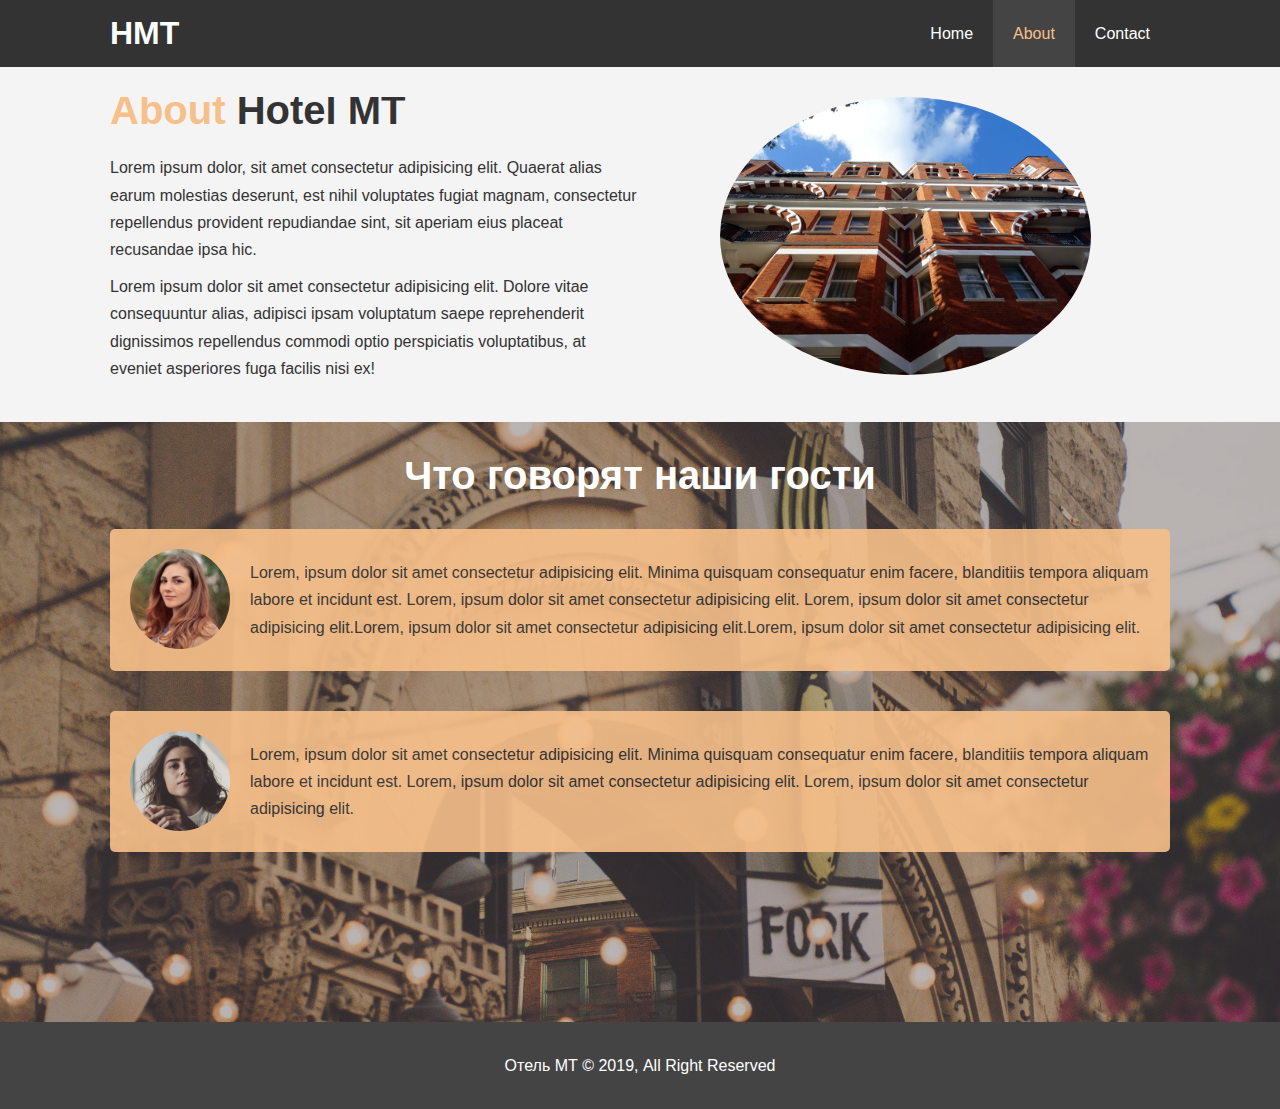
==== about.html @ 5ee2fefc "added main, about and contact pages" ====
<!DOCTYPE html>
<html lang="en">
  <head>
    <meta charset="UTF-8" />
    <meta name="viewport" content="width=device-width, initial-scale=1.0" />
    <meta http-equiv="X-UA-Compatible" content="ie=edge" />
    <meta name="description" content="Добро пожаловать в лучший отель Москвы" />
    <meta name="keywords" content="отель,москва" />
    <link rel="stylesheet" href="css/style.css" />
    <title>Hotel MT | О Нас</title>
  </head>

  <body>
    <header>
      <nav id="navbar">
        <div class="container">
          <h1 class="logo"><a href="index.html">HMT</a></h1>
          <ul>
            <li><a href="index.html">Home</a></li>
            <li><a class="current" href="about.html">About</a></li>
            <li><a href="contact.html">Contact</a></li>
          </ul>
        </div>
      </nav>
    </header>

    <section id="about-info" class="bg-light py-3">
      <div class="container">
        <div class="info-left">
          <h1 class="l-heading">
            <span class="text-primary">About</span> Hotel MT
          </h1>
          <p>
            Lorem ipsum dolor, sit amet consectetur adipisicing elit. Quaerat
            alias earum molestias deserunt, est nihil voluptates fugiat magnam,
            consectetur repellendus provident repudiandae sint, sit aperiam eius
            placeat recusandae ipsa hic.
          </p>
          <p>
            Lorem ipsum dolor sit amet consectetur adipisicing elit. Dolore
            vitae consequuntur alias, adipisci ipsam voluptatum saepe
            reprehenderit dignissimos repellendus commodi optio perspiciatis
            voluptatibus, at eveniet asperiores fuga facilis nisi ex!
          </p>
        </div>
        <div class="info-right">
          <img src="./img/photo-2.jpg" alt="hotel" />
        </div>
      </div>
    </section>

    <div class="clr"></div>

    <section id="testimonials" class="py-3">
      <div class="container">
        <h2 class="l-heading">Что говорят наши гости</h2>
        <div class="testimonial bg-primary">
          <img src="./img/person-1.jpg" alt="Samatha" />
          <p>
            Lorem, ipsum dolor sit amet consectetur adipisicing elit. Minima
            quisquam consequatur enim facere, blanditiis tempora aliquam labore
            et incidunt est. Lorem, ipsum dolor sit amet consectetur adipisicing
            elit. Lorem, ipsum dolor sit amet consectetur adipisicing
            elit.Lorem, ipsum dolor sit amet consectetur adipisicing elit.Lorem,
            ipsum dolor sit amet consectetur adipisicing elit.
          </p>
        </div>
        <div class="testimonial bg-primary">
          <img src="./img/person-2.jpg" alt="Samatha" />
          <p>
            Lorem, ipsum dolor sit amet consectetur adipisicing elit. Minima
            quisquam consequatur enim facere, blanditiis tempora aliquam labore
            et incidunt est. Lorem, ipsum dolor sit amet consectetur adipisicing
            elit. Lorem, ipsum dolor sit amet consectetur adipisicing elit.
          </p>
        </div>
      </div>
    </section>

    <footer id="main-footer">
      <p>Отель МТ &copy; 2019, All Right Reserved</p>
    </footer>
  </body>
</html>
---- css/style.css ----
/* Reset */
* {
  margin: 0;
  padding: 0;
  box-sizing: border-box;
}

/* Main Styling */
html,
body {
  font-family: "Segoe UI", Tahoma, Geneva, Verdana, sans-serif;
  line-height: 1.7em;
}

a {
  color: #333;
  text-decoration: none;
}

h1,
h2,
h3 {
  padding-bottom: 20px;
}

p {
  margin: 10px 0;
}

/* Utility Classes */
.container {
  margin: auto;
  max-width: 1100px;
  overflow: auto;
  padding: 0 20px;
}

.lead {
  font-size: 20px;
}

.text-primary {
  color: #f7c08a;
}

.btn {
  display: inline-block;
  font-size: 18px;
  color: #fff;
  background: #333;
  padding: 13px 20px;
  border: none;
  cursor: pointer;
}

.btn:hover {
  background: #f7c08a;
  color: #333;
}

.btn-light {
  background: #f4f4f4;
  color: #333;
}

.bg-dark {
  background: #333;
  color: #fff;
}

.bg-light {
  background: #f4f4f4;
  color: #333;
}

.bg-primary {
  background: #f7c08a;
  color: #333;
}

.clr {
  clear: both;
}
.l-heading {
  font-size: 40px;
}
/* Padding */
.py-1 {
  padding: 10px 0;
}
.py-2 {
  padding: 20px 0;
}
.py-3 {
  padding: 30px 0;
}

/* Navbar */
#navbar {
  background: #333;
  color: #fff;
  overflow: auto;
}

#navbar a {
  color: #fff;
}

#navbar h1 {
  float: left;
  padding-top: 20px;
}

#navbar ul {
  list-style: none;
  float: right;
}

#navbar ul li {
  float: left;
}

#navbar ul li a {
  display: block;
  padding: 20px;
  text-align: center;
}

#navbar ul li a:hover,
#navbar ul li a.current {
  background: #444;
  color: #f7c08a;
}

/* Showcase */
#showcase {
  background: url("../img/showcase.jpg") no-repeat center center/cover;
  height: 600px;
}

#showcase .showcase-content {
  color: #fff;
  text-align: center;
  padding-top: 170px;
}

#showcase .showcase-content h1 {
  font-size: 60px;
  line-height: 1.2em;
}

#showcase .showcase-content p {
  padding-bottom: 20px;
  line-height: 1.7em;
}

/* Home Info */
#home-info {
  height: 400px;
}

#home-info .ingo-img {
  float: left;
  width: 50%;
  background: url("../img/photo-1.jpg") no-repeat;
  min-height: 100%;
}

#home-info .info-content {
  float: right;
  width: 50%;
  height: 100%;
  text-align: center;
  padding: 50px 30px;
  overflow: hidden;
}

#home-info .info-content p {
  padding-bottom: 30px;
}

/* Features */
.box {
  float: left;
  width: 33.3%;
  padding: 50px;
  text-align: center;
}

.box i {
  margin-bottom: 10px;
}
/* About Info */
#about-info .info-right {
  float: right;
  width: 50%;
  min-height: 100%;
}
#about-info .info-right img {
  display: block;
  margin: auto;
  width: 70%;
  border-radius: 50%;
}

#about-info .info-left {
  float: left;
  width: 50%;
  min-height: 70%;
}

/* Textimonials */
#testimonials {
  height: 600px;
  background: url("../img/test-bg.jpg") no-repeat center center/cover;
  padding-top: 40px;
}
#testimonials h2 {
  color: #fff;
  text-align: center;
  padding-bottom: 40px;
}
#testimonials .testimonial {
  padding: 20px;
  margin-bottom: 40px;
  border-radius: 5px;
  opacity: 0.9;
}
#testimonials .testimonial img {
  width: 100px;
  float: left;
  margin-right: 20px;
  border-radius: 50%;
}
/* Contact Form */
#contact-form .form-group {
  margin-bottom: 20px;
}
#contact-form label {
  display: block;
  margin-bottom: 5px;
}
#contact-form input,
#contact-form textarea {
  width: 100%;
  padding: 10px;
  border: 1px #ddd solid;
}
#contact-form textarea {
  height: 200px;
}
#contact-form input:focus,
#contact-form textarea:focus {
  outline: none;
  border-color: #f7c08a;
}

/* Footer */
#main-footer {
  text-align: center;
  background: #444;
  color: #fff;
  padding: 20px;
}
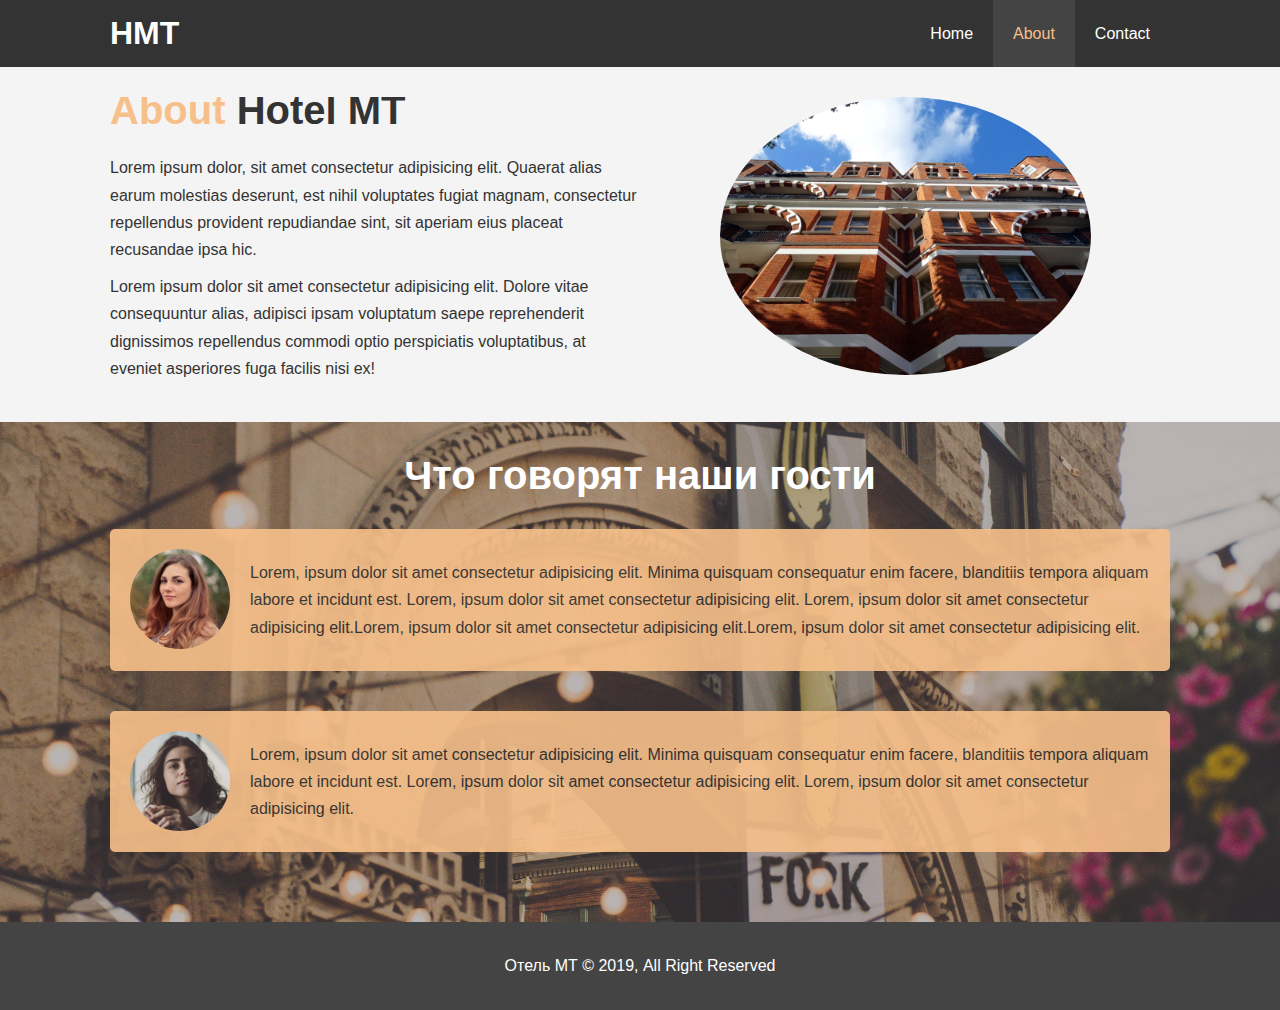
==== commit adb2f86a: "added mobile style" ====
--- a/about.html
+++ b/about.html
@@ -7,6 +7,11 @@
     <meta name="description" content="Добро пожаловать в лучший отель Москвы" />
     <meta name="keywords" content="отель,москва" />
     <link rel="stylesheet" href="css/style.css" />
+    <link
+      rel="stylesheet"
+      media="screen and (max-width: 768px)"
+      href="css/mobile.css"
+    />
     <title>Hotel MT | О Нас</title>
   </head>
 
--- a/css/style.css
+++ b/css/style.css
@@ -81,16 +81,20 @@
 .clr {
   clear: both;
 }
+
 .l-heading {
   font-size: 40px;
 }
+
 /* Padding */
 .py-1 {
   padding: 10px 0;
 }
+
 .py-2 {
   padding: 20px 0;
 }
+
 .py-3 {
   padding: 30px 0;
 }
@@ -159,7 +163,7 @@
   height: 400px;
 }
 
-#home-info .ingo-img {
+#home-info .info-img {
   float: left;
   width: 50%;
   background: url("../img/photo-1.jpg") no-repeat;
@@ -190,12 +194,14 @@
 .box i {
   margin-bottom: 10px;
 }
+
 /* About Info */
 #about-info .info-right {
   float: right;
   width: 50%;
   min-height: 100%;
 }
+
 #about-info .info-right img {
   display: block;
   margin: auto;
@@ -211,44 +217,52 @@
 
 /* Textimonials */
 #testimonials {
-  height: 600px;
+  height: 100%;
   background: url("../img/test-bg.jpg") no-repeat center center/cover;
   padding-top: 40px;
 }
+
 #testimonials h2 {
   color: #fff;
   text-align: center;
   padding-bottom: 40px;
 }
+
 #testimonials .testimonial {
   padding: 20px;
   margin-bottom: 40px;
   border-radius: 5px;
   opacity: 0.9;
 }
+
 #testimonials .testimonial img {
   width: 100px;
   float: left;
   margin-right: 20px;
   border-radius: 50%;
 }
+
 /* Contact Form */
 #contact-form .form-group {
   margin-bottom: 20px;
 }
+
 #contact-form label {
   display: block;
   margin-bottom: 5px;
 }
+
 #contact-form input,
 #contact-form textarea {
   width: 100%;
   padding: 10px;
   border: 1px #ddd solid;
 }
+
 #contact-form textarea {
   height: 200px;
 }
+
 #contact-form input:focus,
 #contact-form textarea:focus {
   outline: none;
--- a/css/mobile.css
+++ b/css/mobile.css
@@ -0,0 +1,60 @@
+#navbar .logo {
+  float: none;
+  text-align: center;
+}
+
+#navbar ul,
+#navbar ul li {
+  float: none;
+}
+
+#navbar ul li a {
+  padding: 5px;
+  border-bottom: #444 dotted 1px;
+}
+
+/* Showcase */
+#showcase {
+  height: 100%;
+}
+
+#showcase .showcase-content {
+  padding-top: 50px;
+  padding-bottom: 30px;
+}
+
+/* Home Info */
+#home-info {
+  height: 550px;
+}
+
+#home-info .info-img {
+  display: none;
+}
+
+#home-info .info-content {
+  float: none;
+  width: 50%;
+}
+
+/* Boxes */
+.box {
+  float: none;
+  width: 100px;
+}
+
+/* About */
+#about-info .info-right,
+#about-info .info-left {
+  float: none;
+  width: 100%;
+}
+
+.l-heading {
+  text-align: center;
+}
+
+/* Contact */
+#contact-info .box {
+  border-bottom: #444 dotted 1px;
+}
